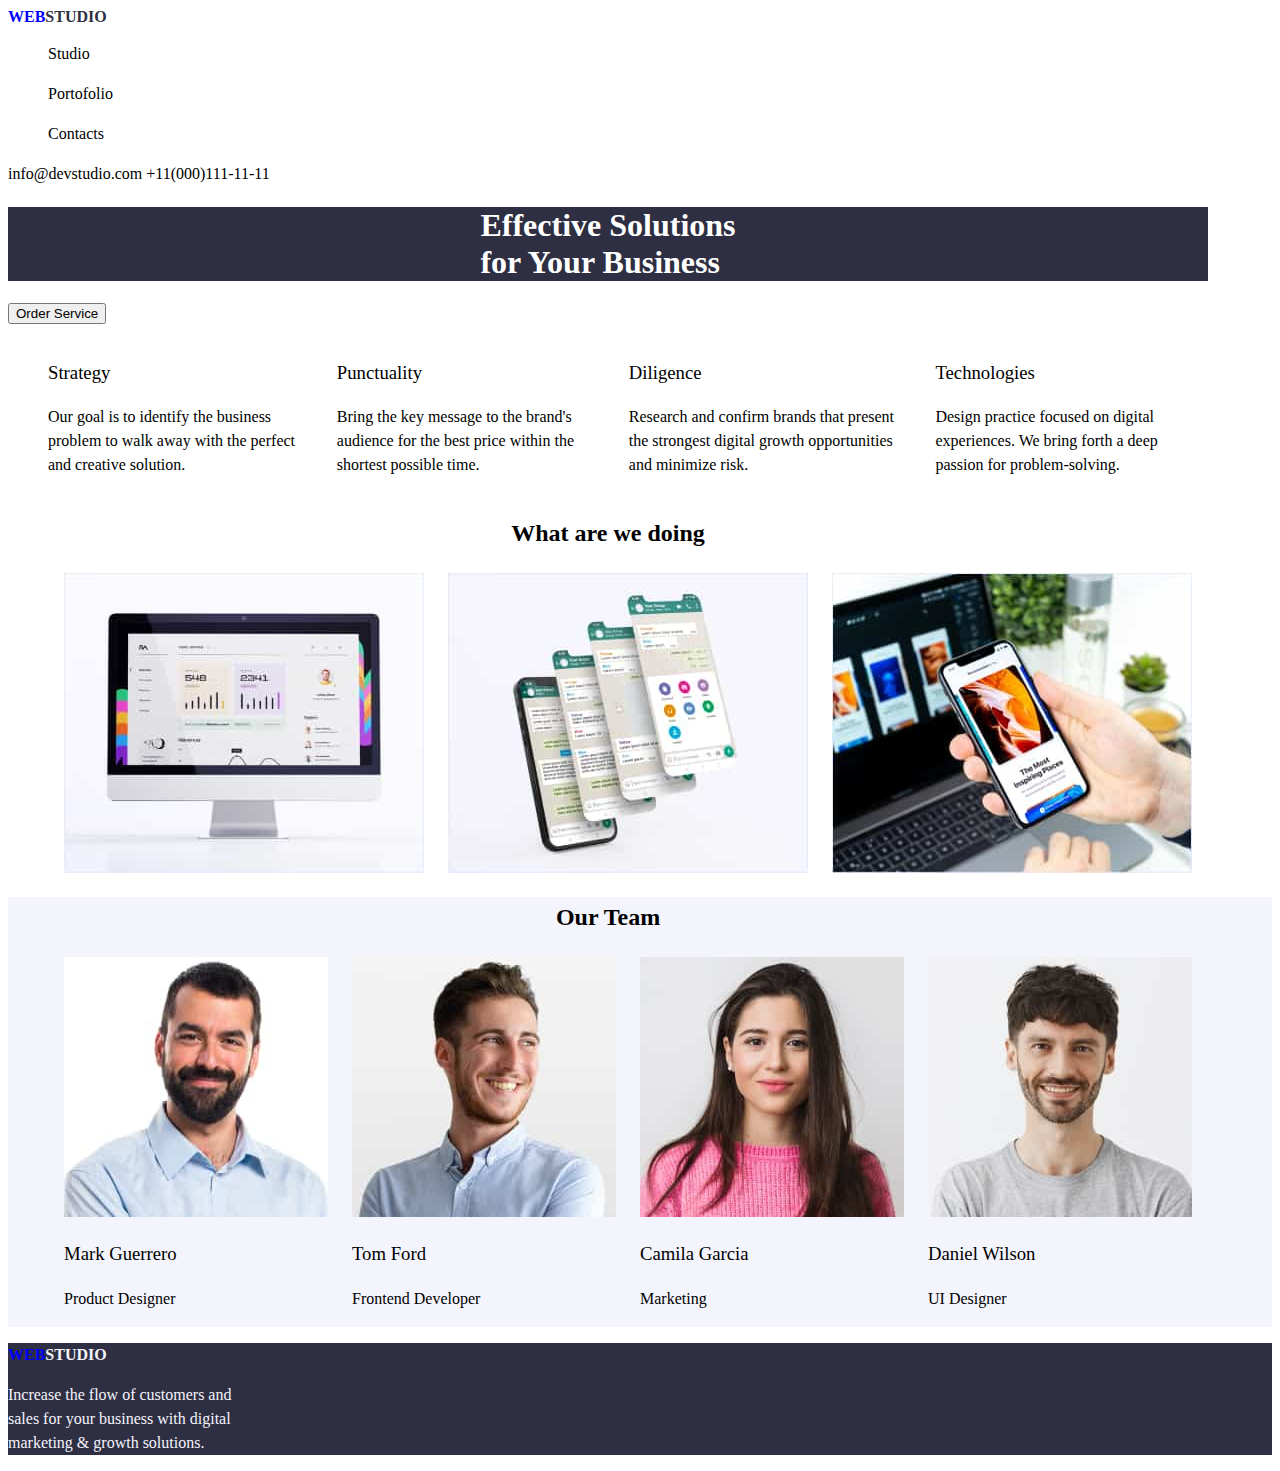
==== index.html @ a0ab41b9 "update 2" ====
<!DOCTYPE html>
<html lang="en">
  <head>
    <meta charset="UTF-8" />
    <meta name="viewport" content="width=device-width, initial-scale=1.0" />
    <title>WEBSTUDIO</title>
    <link rel="preconnect" href="https://fonts.googleapis.com" />
    <link rel="preconnect" href="https://fonts.gstatic.com" crossorigin />
    <link
      href="https://fonts.googleapis.com/css2?family=Raleway:ital,wght@0,700;1,700&family=Roboto:wght@400;500;700;900&display=swap"
      rel="stylesheet"
    />
    <link rel="stylesheet" href="style.css" />
  </head>
  <body class="website">
    <header>
      <!-- Logo -->
      <a href="index.html" class="logo">STUDIO</a>
      <!-- Sectiunea Navigatie -->
      <nav class="pages">
        <ul>
          <li><a href="index.html">Studio</a></li>
        </ul>
        <ul>
          <li><a href="Portofoliu.html">Portofolio</a></li>
        </ul>
        <ul>
          <li><a>Contacts</a></li>
        </ul>
      </nav>
      <!-- Email and Phone -->
      <div class="link-logo">
      <a href="mailto:info@devstudio.com">info@devstudio.com</a>
      <a href="tel:+11 (000) 111-11-11">+11(000)111-11-11</a>
      </header></div>
    </header>
    <!-- Section Hero -->
    <main>
      <section class="hero-heder">
        <div class="container">
        <h1 class="main-heder">Effective Solutions <br>for Your Business</br></h1>
        <button class="button-order">Order Service</button>
      </div>
      </section>
      <!-- Section Subtitles -->
      <section>
        <div class="container">
        <ul class="about">
          <li>
            <h3>Strategy</h3>
            <p>
              Our goal is to identify the business problem to walk away with the
              perfect and creative solution.
            </p>
          </li>
          <li>
            <h3>Punctuality</h3>
            <p>
              Bring the key message to the brand's audience for the best price
              within the shortest possible time.
            </p>
          </li>
          <li>
            <h3>Diligence</h3>
            <p>
              Research and confirm brands that present the strongest digital
              growth opportunities and minimize risk.
            </p>
          </li>
          <li>
            <h3>Technologies</h3>
            <p>
              Design practice focused on digital experiences. We bring forth a
              deep passion for problem-solving.
            </p>
          </li>
        </ul>
        </div>
      </section>
      <!-- Section "What are we doing" -->
      <section>
        <div class="container">
        <h2 class="sub-heder">What are we doing</h2>
        <ul class="section-img">
          <li>
            <img
              src="./images/monitor.jpg"
              alt="monitor"
              width="360"
              height="300"
            />
          </li>
          <li>
            <img
              src="./images/telefoane.jpg"
              alt="telefoane"
              width="360"
              height="300"
            />
          </li>
          <li>
            <img
              src="./images/telefon.jpg"
              alt="telefon"
              width="360"
              height="300"
            />
          </li>
        </ul>
      </div>
      </section>
      <!-- Section Our Team -->
      <section class="team-background">
        <div class="container">
        <h2 class="team">Our Team</h2>
        <ul class="our-team">
          <li>
            <img src="./images/mark.jpg" alt="mark" width="264" height="260" />
            <h3>Mark Guerrero</h3>
            <p>Product Designer</p>
          </li>
          <li>
            <img src="./images/tom.jpg" alt="tom" width="264" height="260" />
            <h3>Tom Ford</h3>
            <p>Frontend Developer</p>
          </li>
          <li>
            <img
              src="./images/camila.jpg"
              alt="camelia"
              width="264"
              height="260"
            />
            <h3>Camila Garcia</h3>
            <p>Marketing</p>
          </li>
          <li>
            <img
              src="./images/daniel.jpg"
              alt="daniel"
              width="264"
              height="260"
            />
            <h3>Daniel Wilson</h3>
            <p>UI Designer</p>
          </li>
        </ul>
      </section>
    </div>
    </main>
    <footer class="footer">
      <!-- Logo -->
      <a href="index.html" class="logo">STUDIO</a>
      <p>
        Increase the flow of customers and <br> sales for your business with digital <br>
        marketing & growth solutions.
      </p>
    </footer>
  </body>
</html>
---- style.css ----
.root{
  --link-color:color: #2E2F42;
  --global-font-family:"Roboto", sans-serif;
  --logo-font-family:"Raleway", sans-serif;
  --link-logo:color: #434455;
  --global-withe-text:color: #F4F4FD;
}

.website {
  font-family: var(--global-font-family);
}

.logo-footer::before{
  color: blue;
  font-family: var(--logo-font-family);
  font-weight: 800;
  size: 18px;
  text-decoration: none;
}
.footer .logo{
  color:#F4F4FD;
  text-decoration: none;
}
.logo::before{
  content: "WEB";
  color: blue;
  font-family: var(--logo-font-family);
  font-weight: 800;
  size: 18px;
  text-decoration: none;
}
.logo{
  color: #2E2F42;
  text-decoration: none;
  font-family: var(--logo-font-family);
  font-weight: 800;
  size: 18px;
}

.link-logo a {
  color: var(--link-logo);
  text-decoration: none;
  size: 16px;
  line-height:1.5;
  
}
.pages a {
  color: var(--link-color);
  text-decoration: none;
  font-weight: 500;
  size: 16px;
  line-height:1.5;
  }

ul {
    list-style-type: none;
  }
.button-order:hover{
  background-color:#4D5AE5;
  color: #FFFFFF;
  cursor: pointer;
  
}

.button-order{
  display: flex;
  justify-content: center;
}
.main-heder{
  display: flex;
  justify-content: center;
  color: white;
  background-color: #2E2F42;
}





 /* .hero-heder{
  background-color:#2E2F42;
  font-family: var(--logo-font-family);
  font-weight: 700;
  color: #FFFFFF;
  background-color: 
  #2E2F42;
  line-height:60x;
 } */



.about li h3{
  font-weight: 500;
  size: 20px;
  color: var(--link-color);
  line-height:1.5;
}
.about li p{
  size: 16px;
  color: var(--link-color);
  line-height:1.5;
}
.sub-heder{
  font-weight: 700;
  size: 36px;
  color: var(--link-color);
  line-height:40px;
}
.team{
  font-weight: 700;
  size: 36px;
  color: var(--link-color);
  line-height:40px;
}
.our-team h3{
  font-weight: 500;
  size: 20px;
  color: var(--link-color);
  line-height:1.5;
}
.our-team p{
  size: 16px;
  color: var(--link-logo);
  line-height:1.5;
}
.footer{
background-color: #2E2F42;
color: #F4F4FD;
line-height:1.5;

}
.logo-studio{
  color: #FFFFFF;
  line-height:21px;
  
}
.buttons .all {
  font-weight: 500;
  color: #4D5AE5;
  background-color: #E7E9FC;
  width:69px;
  height:48px;
  padding:12px, 24px, 12px, 24px;
  cursor: pointer;
  border: none;
  border-radius: 4px;
  line-height:1.5;
}
.buttons .all:hover {
  background-color:#404BBF;
  color: #FFFFFF;
  }

  .buttons .web{
    color: #4D5AE5;
    background-color: #E7E9FC;
    width:116px;
    height:48px;
    padding:12px, 24px, 12px, 24px;
    cursor: pointer;
    border: 1px;
    border-radius: 4px;
    font-weight: 500;
    line-height:1.5;
  }
  .buttons .web:hover{
    background-color:#404BBF;
    color: #FFFFFF;
  }
  .buttons .app{
    color: #4D5AE5;
    background-color: #E7E9FC;
    width:78px;
    height:48px;
    padding:12px, 24px, 12px, 24px;
    cursor: pointer;
    border: 1px;
    border-radius: 4px;
    font-weight: 500;
    line-height:1.5;
  }
  .buttons .app:hover{
    background-color:#404BBF;
    color: #FFFFFF;
  }
  .buttons .design{
    color: #4D5AE5;
    background-color: #E7E9FC;
    width:101px;
    height:48px;
    padding:12px, 24px, 12px, 24px;
    cursor: pointer;
    border: 1px;
    border-radius: 4px;
    font-weight: 500;
    line-height:1.5;
  }
  .buttons .design:hover{
    background-color:#404BBF;
    color: #FFFFFF;
  }
  .buttons .marketing{
    color: #4D5AE5;
    background-color: #E7E9FC;
    width:101px;
    height:48px;
    padding:12px, 24px, 12px, 24px;
    cursor: pointer;
    border: 1px;
    border-radius: 4px;
    font-weight: 500;
    line-height:1.5;
  }
  .buttons .marketing:hover{
    background-color:#404BBF;
    color: #FFFFFF;
  }
  .nav-menu{
    display: flex;
  }
  .page-menu{
    display: flex;
  }
.container{
  width: 1200px;
}
.about {
  display: flex;
	justify-content: center;
  gap: 24px;

 }
 .section-img{
  display: flex;
  justify-content: center;
  gap: 24px;
 }
 .sub-heder{
  display: flex;
  justify-content: center;
 }
 .team{
  justify-content: center;
  display: flex;
 }
 .our-team{
  justify-content: center;
  display: flex;
  gap: 24px;
 }
 .team-background{
  background-color: #F4F4FD;
 }
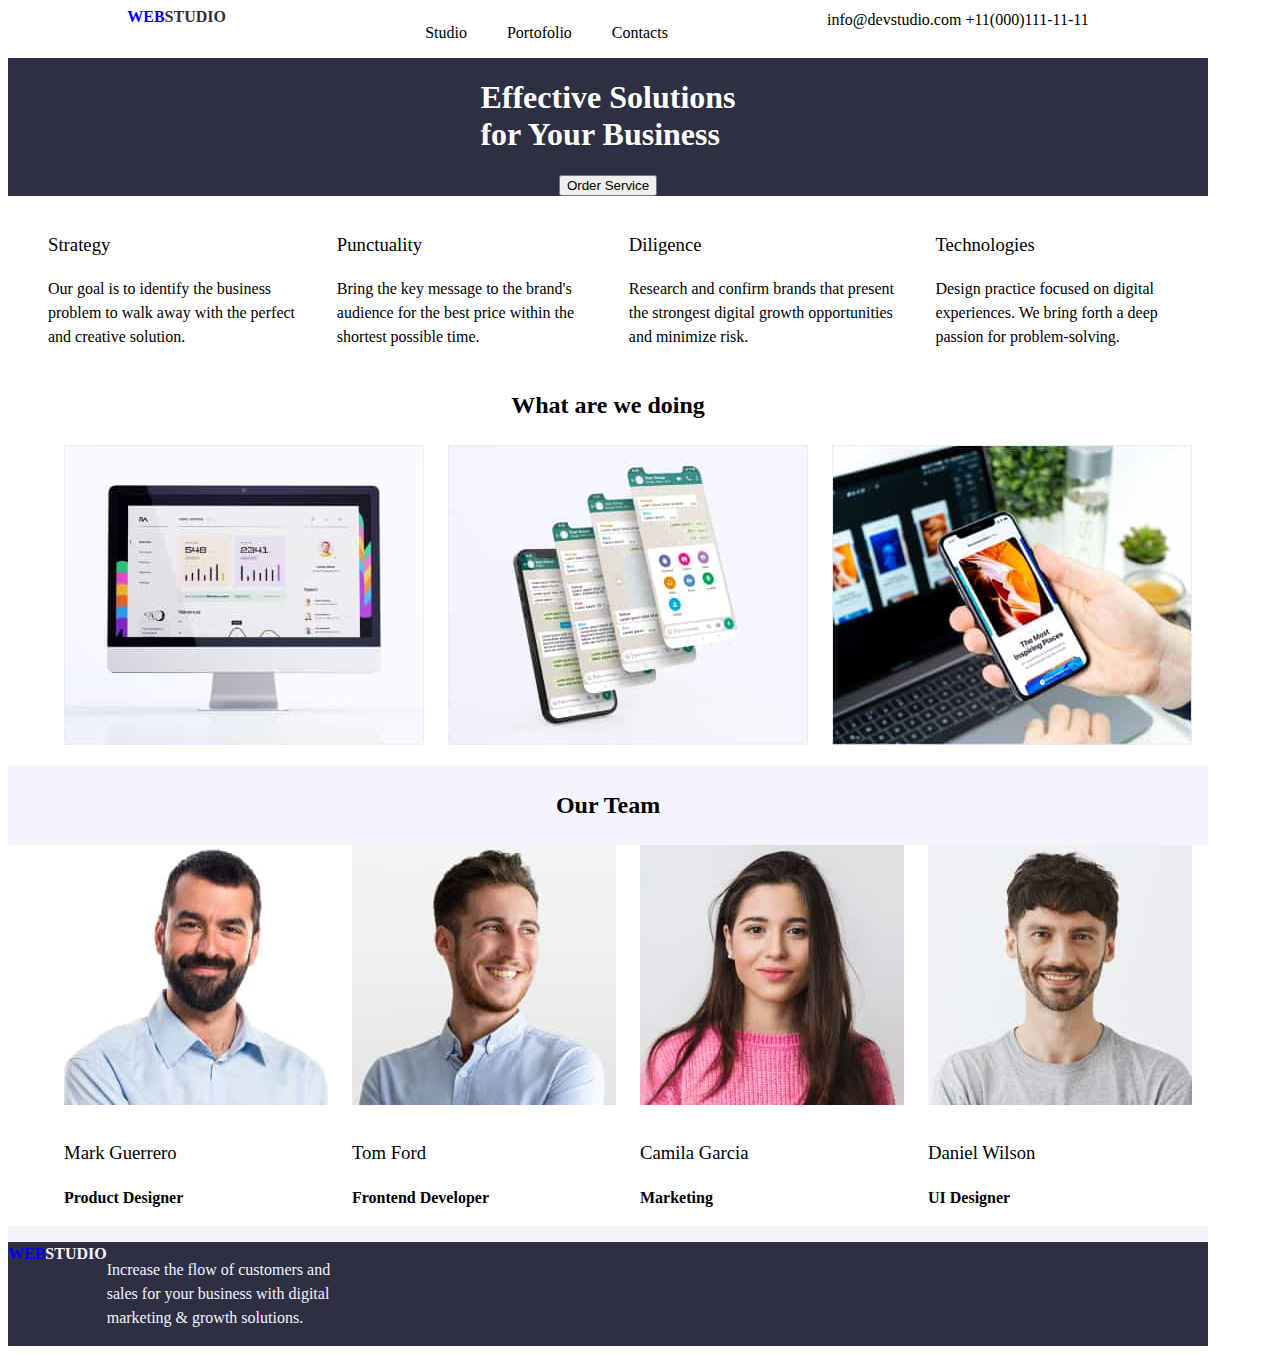
==== commit 834dbc05: "update 3" ====
--- a/index.html
+++ b/index.html
@@ -13,7 +13,7 @@
     <link rel="stylesheet" href="style.css" />
   </head>
   <body class="website">
-    <header>
+    <header class="nav-menu container">
       <!-- Logo -->
       <a href="index.html" class="logo">STUDIO</a>
       <!-- Sectiunea Navigatie -->
@@ -32,14 +32,16 @@
       <div class="link-logo">
       <a href="mailto:info@devstudio.com">info@devstudio.com</a>
       <a href="tel:+11 (000) 111-11-11">+11(000)111-11-11</a>
-      </header></div>
+      </div>
     </header>
     <!-- Section Hero -->
     <main>
-      <section class="hero-heder">
+      <section>
         <div class="container">
-        <h1 class="main-heder">Effective Solutions <br>for Your Business</br></h1>
-        <button class="button-order">Order Service</button>
+          <div class="hero">
+        <h1 class="h1-hero">Effective Solutions <br>for Your Business</br></h1>
+        <button type="button">Order Service</button>
+      </div>
       </div>
       </section>
       <!-- Section Subtitles -->
@@ -110,7 +112,7 @@
       </div>
       </section>
       <!-- Section Our Team -->
-      <section class="team-background">
+      <section class="container team">
         <div class="container">
         <h2 class="team">Our Team</h2>
         <ul class="our-team">
@@ -148,13 +150,15 @@
       </section>
     </div>
     </main>
+    <div class="container">
     <footer class="footer">
-      <!-- Logo -->
+          <!-- Logo -->
       <a href="index.html" class="logo">STUDIO</a>
       <p>
         Increase the flow of customers and <br> sales for your business with digital <br>
         marketing & growth solutions.
       </p>
+    </div>
     </footer>
   </body>
 </html>
--- a/style.css
+++ b/style.css
@@ -20,6 +20,7 @@
 .footer .logo{
   color:#F4F4FD;
   text-decoration: none;
+  
 }
 .logo::before{
   content: "WEB";
@@ -42,14 +43,15 @@
   text-decoration: none;
   size: 16px;
   line-height:1.5;
+  margin-block-start: 0;
+
   
 }
 .pages a {
   color: var(--link-color);
   text-decoration: none;
   font-weight: 500;
-  size: 16px;
-  line-height:1.5;
+  
   }
 
 ul {
@@ -59,33 +61,49 @@
   background-color:#4D5AE5;
   color: #FFFFFF;
   cursor: pointer;
-  
-}
-
-.button-order{
-  display: flex;
-  justify-content: center;
-}
-.main-heder{
-  display: flex;
-  justify-content: center;
-  color: white;
+}
+.hero{
+  display: flex;
+	flex-direction: column;
+	flex-wrap: nowrap;
+	justify-content: center;
+	align-items: center;
+	align-content: center;
+  color: #FFFFFF;
   background-color: #2E2F42;
-}
-
-
-
-
-
- /* .hero-heder{
-  background-color:#2E2F42;
-  font-family: var(--logo-font-family);
-  font-weight: 700;
-  color: #FFFFFF;
-  background-color: 
-  #2E2F42;
-  line-height:60x;
- } */
+  width: 1200px;
+}
+.nav-menu{
+  display: flex;
+  justify-content: space-evenly;
+  gap: 40px;
+  margin-block-start: 0;
+
+}
+.pages{
+  display: flex;
+  justify-content: space-evenly;
+  margin-block-start: 0;
+
+}
+
+
+
+
+
+
+
+
+
+
+
+
+
+
+
+
+
+
 
 
 
@@ -127,7 +145,8 @@
 background-color: #2E2F42;
 color: #F4F4FD;
 line-height:1.5;
-
+display: flex;
+justify-content: flex-start;
 }
 .logo-studio{
   color: #FFFFFF;
@@ -215,18 +234,12 @@
     background-color:#404BBF;
     color: #FFFFFF;
   }
-  .nav-menu{
-    display: flex;
-  }
-  .page-menu{
-    display: flex;
-  }
 .container{
   width: 1200px;
 }
 .about {
   display: flex;
-	justify-content: center;
+	justify-content: space-between;
   gap: 24px;
 
  }
@@ -247,7 +260,8 @@
   justify-content: center;
   display: flex;
   gap: 24px;
- }
- .team-background{
+  background-color: white;
+ }
+ .team{
   background-color: #F4F4FD;
- }+}
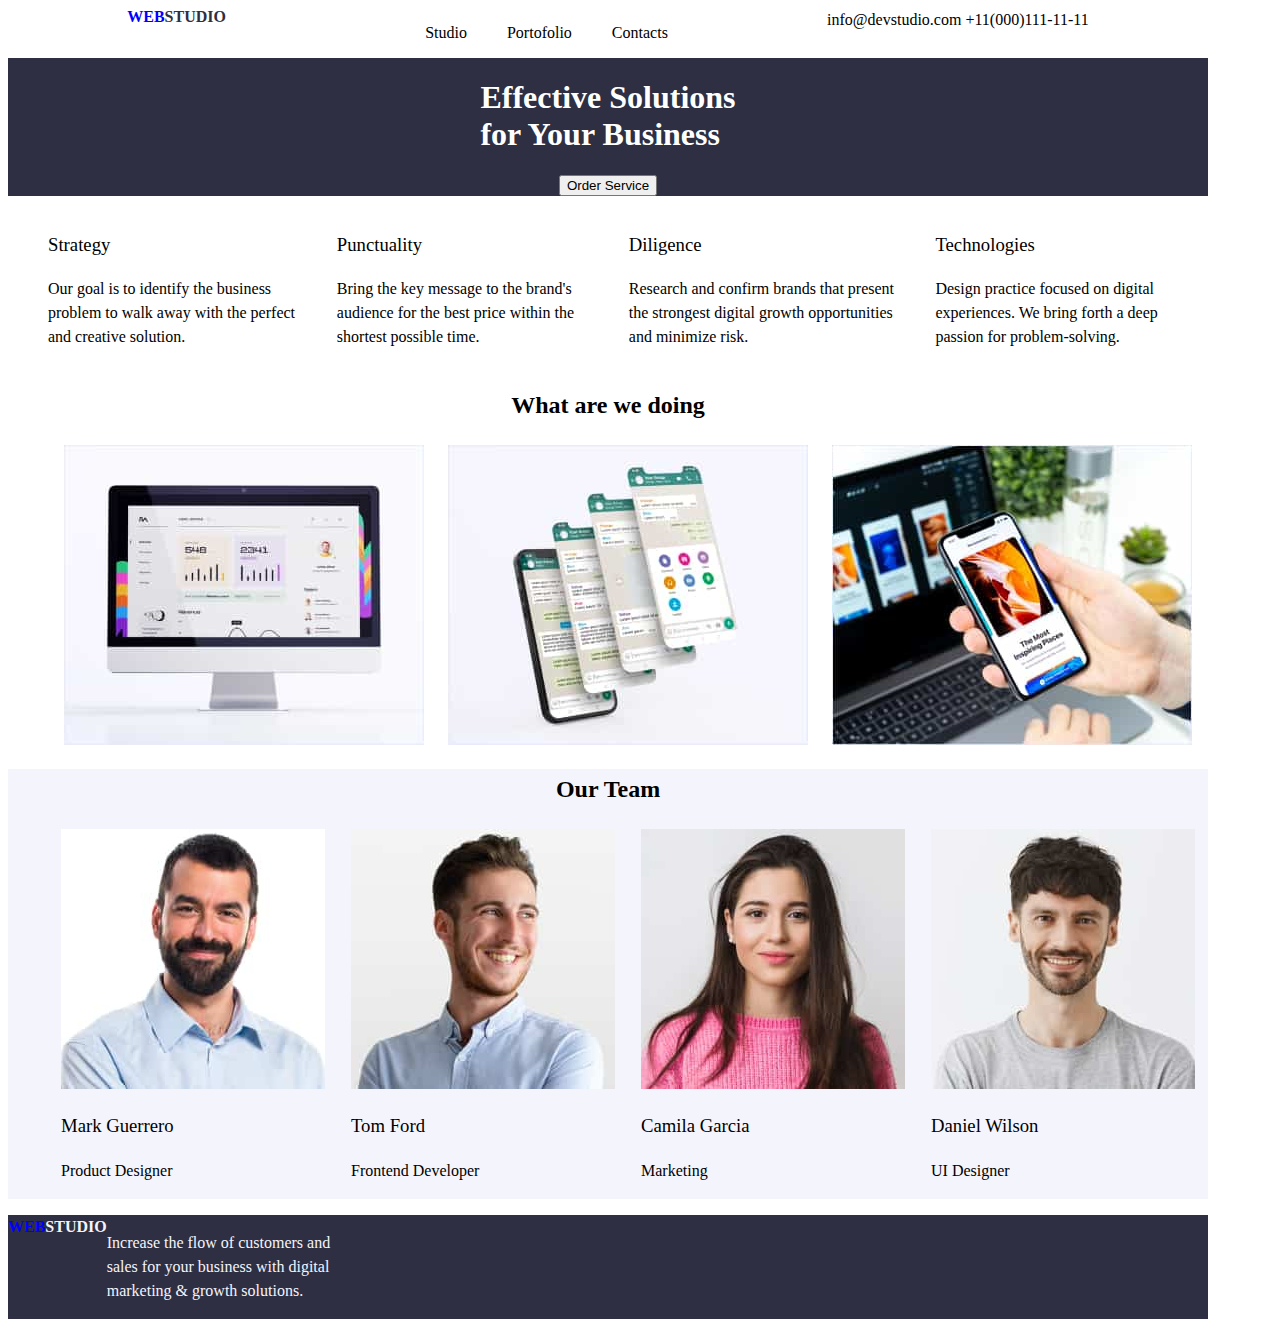
==== commit d32fa893: "update 4" ====
--- a/index.html
+++ b/index.html
@@ -112,7 +112,7 @@
       </div>
       </section>
       <!-- Section Our Team -->
-      <section class="container team">
+      <section class="team-section">
         <div class="container">
         <h2 class="team">Our Team</h2>
         <ul class="our-team">
--- a/style.css
+++ b/style.css
@@ -257,11 +257,16 @@
   display: flex;
  }
  .our-team{
-  justify-content: center;
-  display: flex;
-  gap: 24px;
-  background-color: white;
- }
- .team{
+  justify-content: space-around;
+  display: flex;
+ }
+ .team-section{
   background-color: #F4F4FD;
-}
+  gap: 32px;
+  padding: 0px, 0px, 32px, 0px;
+  top:1780px;
+  width: 1200px;
+ }
+.team-section h3 p{
+  background-color: #FFFFFF;
+}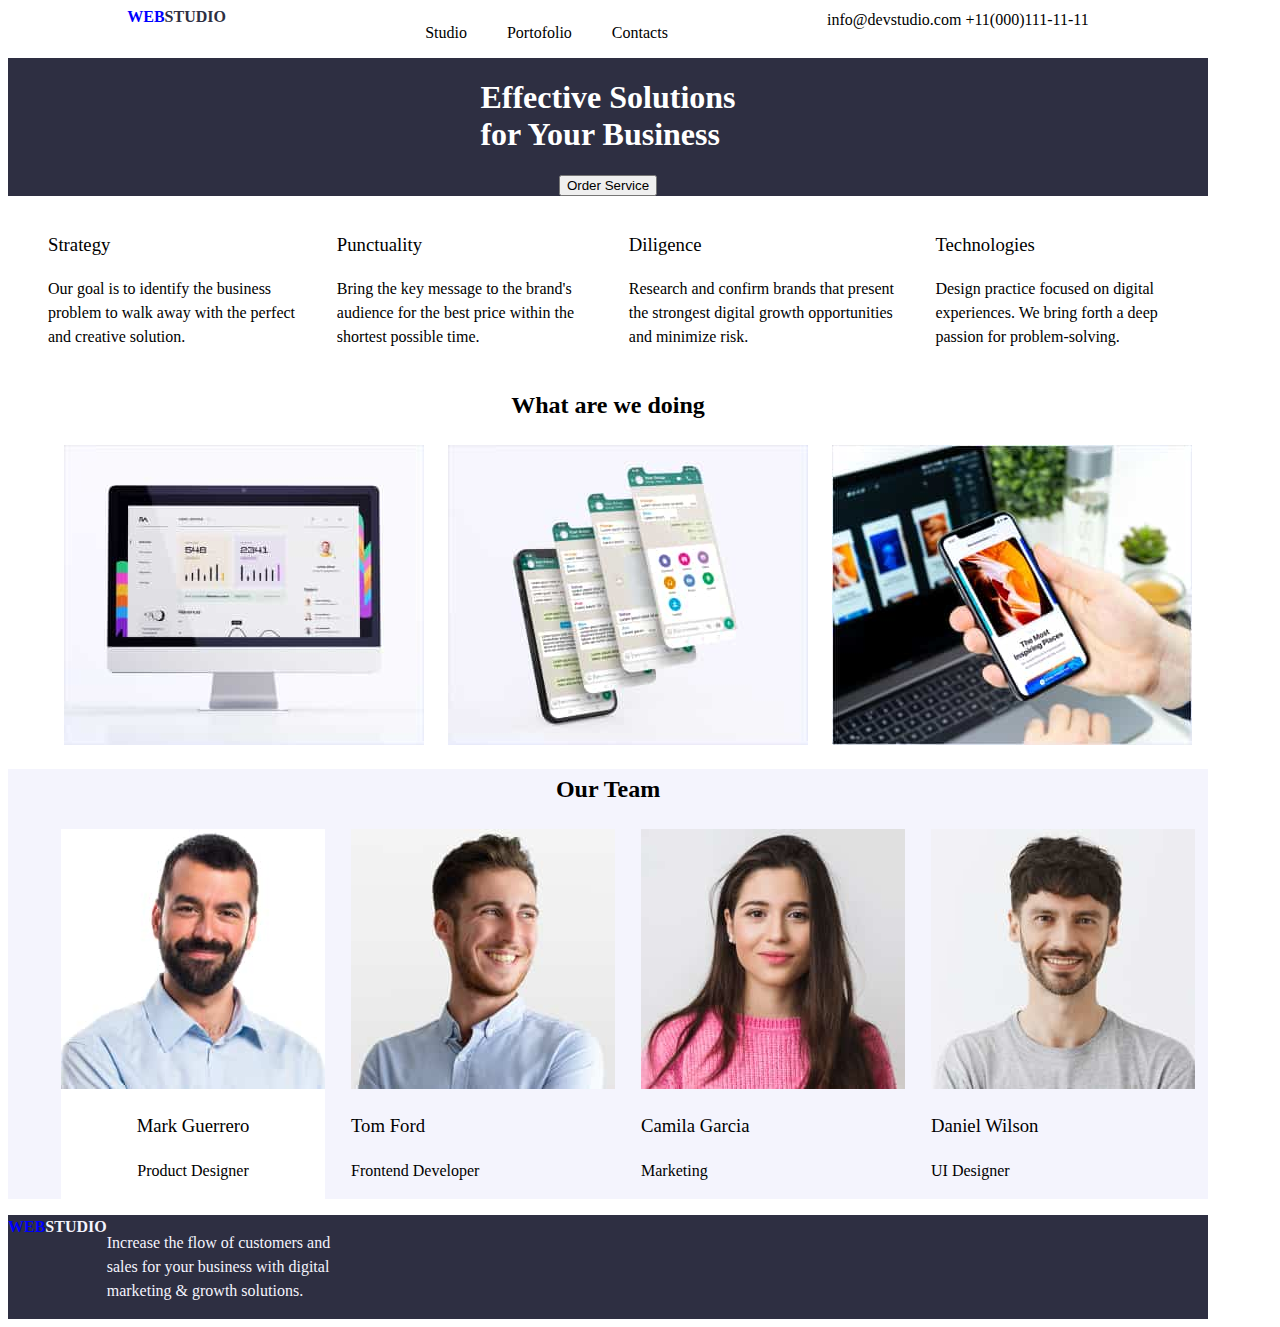
==== commit 828c3cd2: "update 5" ====
--- a/index.html
+++ b/index.html
@@ -116,7 +116,7 @@
         <div class="container">
         <h2 class="team">Our Team</h2>
         <ul class="our-team">
-          <li>
+          <li class="card1">
             <img src="./images/mark.jpg" alt="mark" width="264" height="260" />
             <h3>Mark Guerrero</h3>
             <p>Product Designer</p>
--- a/style.css
+++ b/style.css
@@ -135,6 +135,7 @@
   size: 20px;
   color: var(--link-color);
   line-height:1.5;
+
 }
 .our-team p{
   size: 16px;
@@ -269,4 +270,10 @@
  }
 .team-section h3 p{
   background-color: #FFFFFF;
+}
+.card1{
+  background-color: #FFFFFF;
+  justify-content: center;
+  text-align: center;
+
 }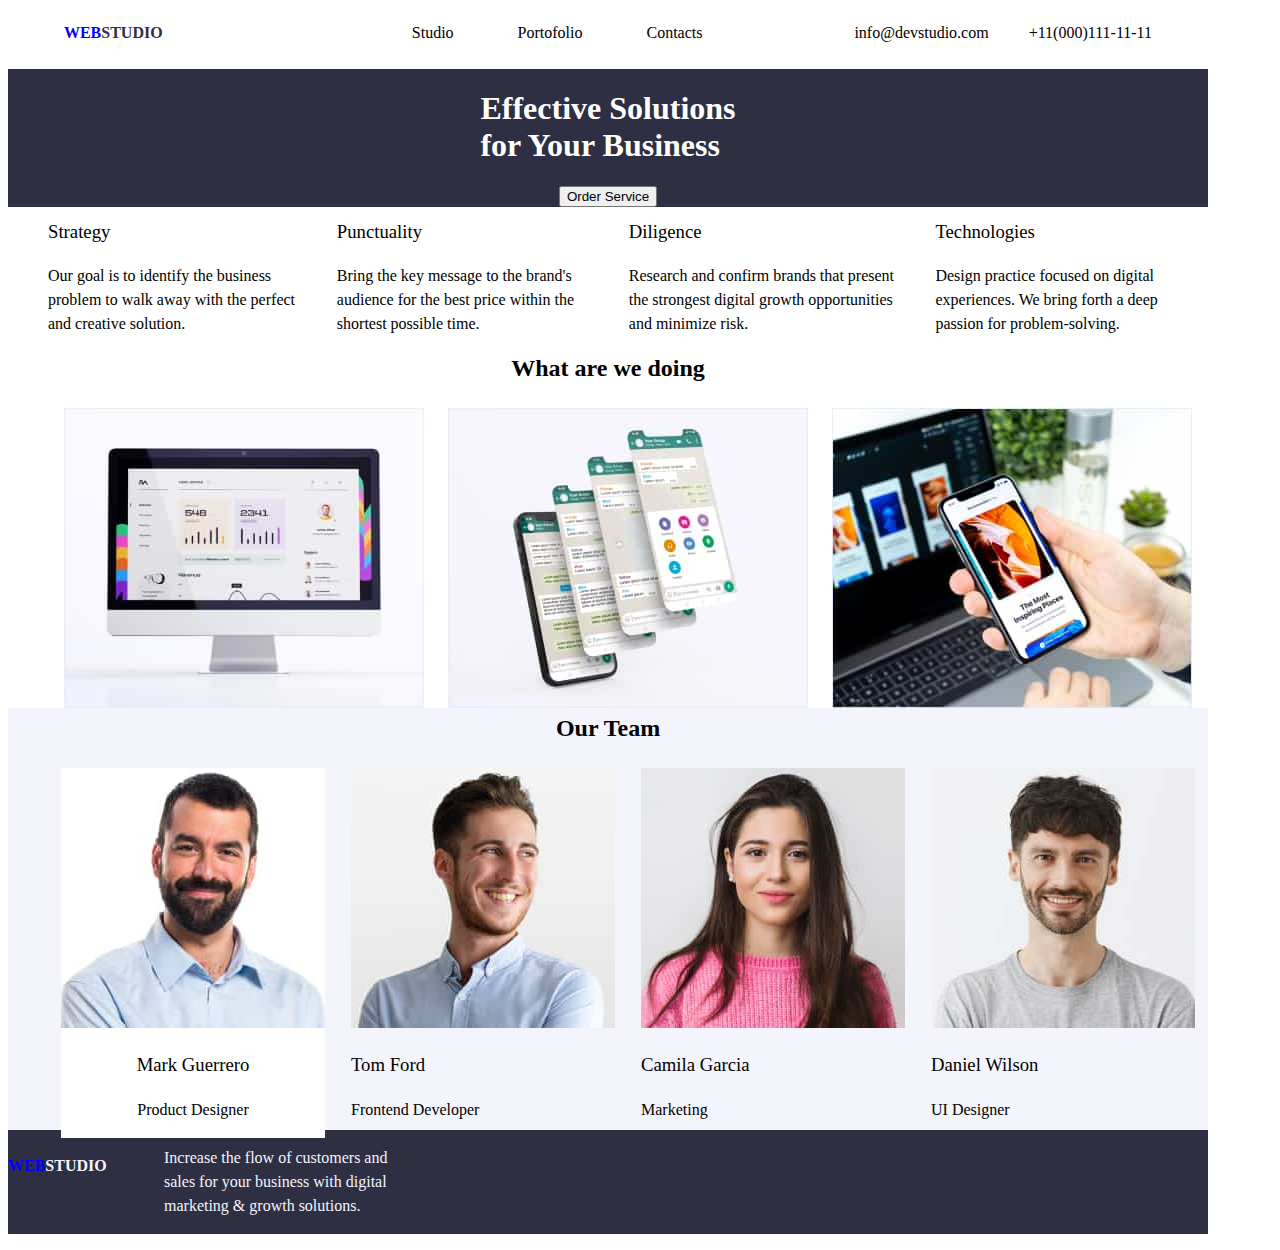
==== commit 3e99d6e4: "updates" ====
--- a/index.html
+++ b/index.html
@@ -13,7 +13,7 @@
     <link rel="stylesheet" href="style.css" />
   </head>
   <body class="website">
-    <header class="nav-menu container">
+    <header class="top-line container">
       <!-- Logo -->
       <a href="index.html" class="logo">STUDIO</a>
       <!-- Sectiunea Navigatie -->
@@ -32,17 +32,14 @@
       <div class="link-logo">
       <a href="mailto:info@devstudio.com">info@devstudio.com</a>
       <a href="tel:+11 (000) 111-11-11">+11(000)111-11-11</a>
-      </div>
+   
+  </div>
     </header>
     <!-- Section Hero -->
     <main>
-      <section>
-        <div class="container">
-          <div class="hero">
+      <section class="container hero">
         <h1 class="h1-hero">Effective Solutions <br>for Your Business</br></h1>
         <button type="button">Order Service</button>
-      </div>
-      </div>
       </section>
       <!-- Section Subtitles -->
       <section>
--- a/style.css
+++ b/style.css
@@ -36,6 +36,9 @@
   font-family: var(--logo-font-family);
   font-weight: 800;
   size: 18px;
+  width: 156px;
+  margin-top: 24px;
+  margin-bottom: 24px;
 }
 
 .link-logo a {
@@ -43,15 +46,28 @@
   text-decoration: none;
   size: 16px;
   line-height:1.5;
-  margin-block-start: 0;
-
+  justify-content: space-around;
+  margin-top: 24px;
+  margin-bottom: 24px;
+}
+
+  .link-logo{
+    display: flex;
+    gap: 40px;
+    margin-top: 24px;
+    margin-bottom: 24px;
+    margin-block-start: 0;
+
+  }
   
-}
 .pages a {
   color: var(--link-color);
   text-decoration: none;
   font-weight: 500;
-  
+  gap: 40px;
+  display: flex;
+  margin-top: 24px;
+  margin-bottom: 24px; 
   }
 
 ul {
@@ -73,20 +89,23 @@
   background-color: #2E2F42;
   width: 1200px;
 }
-.nav-menu{
-  display: flex;
-  justify-content: space-evenly;
+.top-line{
+  display: flex;
+  justify-content: space-around;
   gap: 40px;
   margin-block-start: 0;
+  
 
 }
 .pages{
   display: flex;
   justify-content: space-evenly;
   margin-block-start: 0;
-
-}
-
+  gap: 24px;
+
+}
+.top-line{
+align-items: baseline;}
 
 
 
@@ -237,6 +256,9 @@
   }
 .container{
   width: 1200px;
+  margin-top: -24px;
+  margin-bottom: -24px;
+
 }
 .about {
   display: flex;
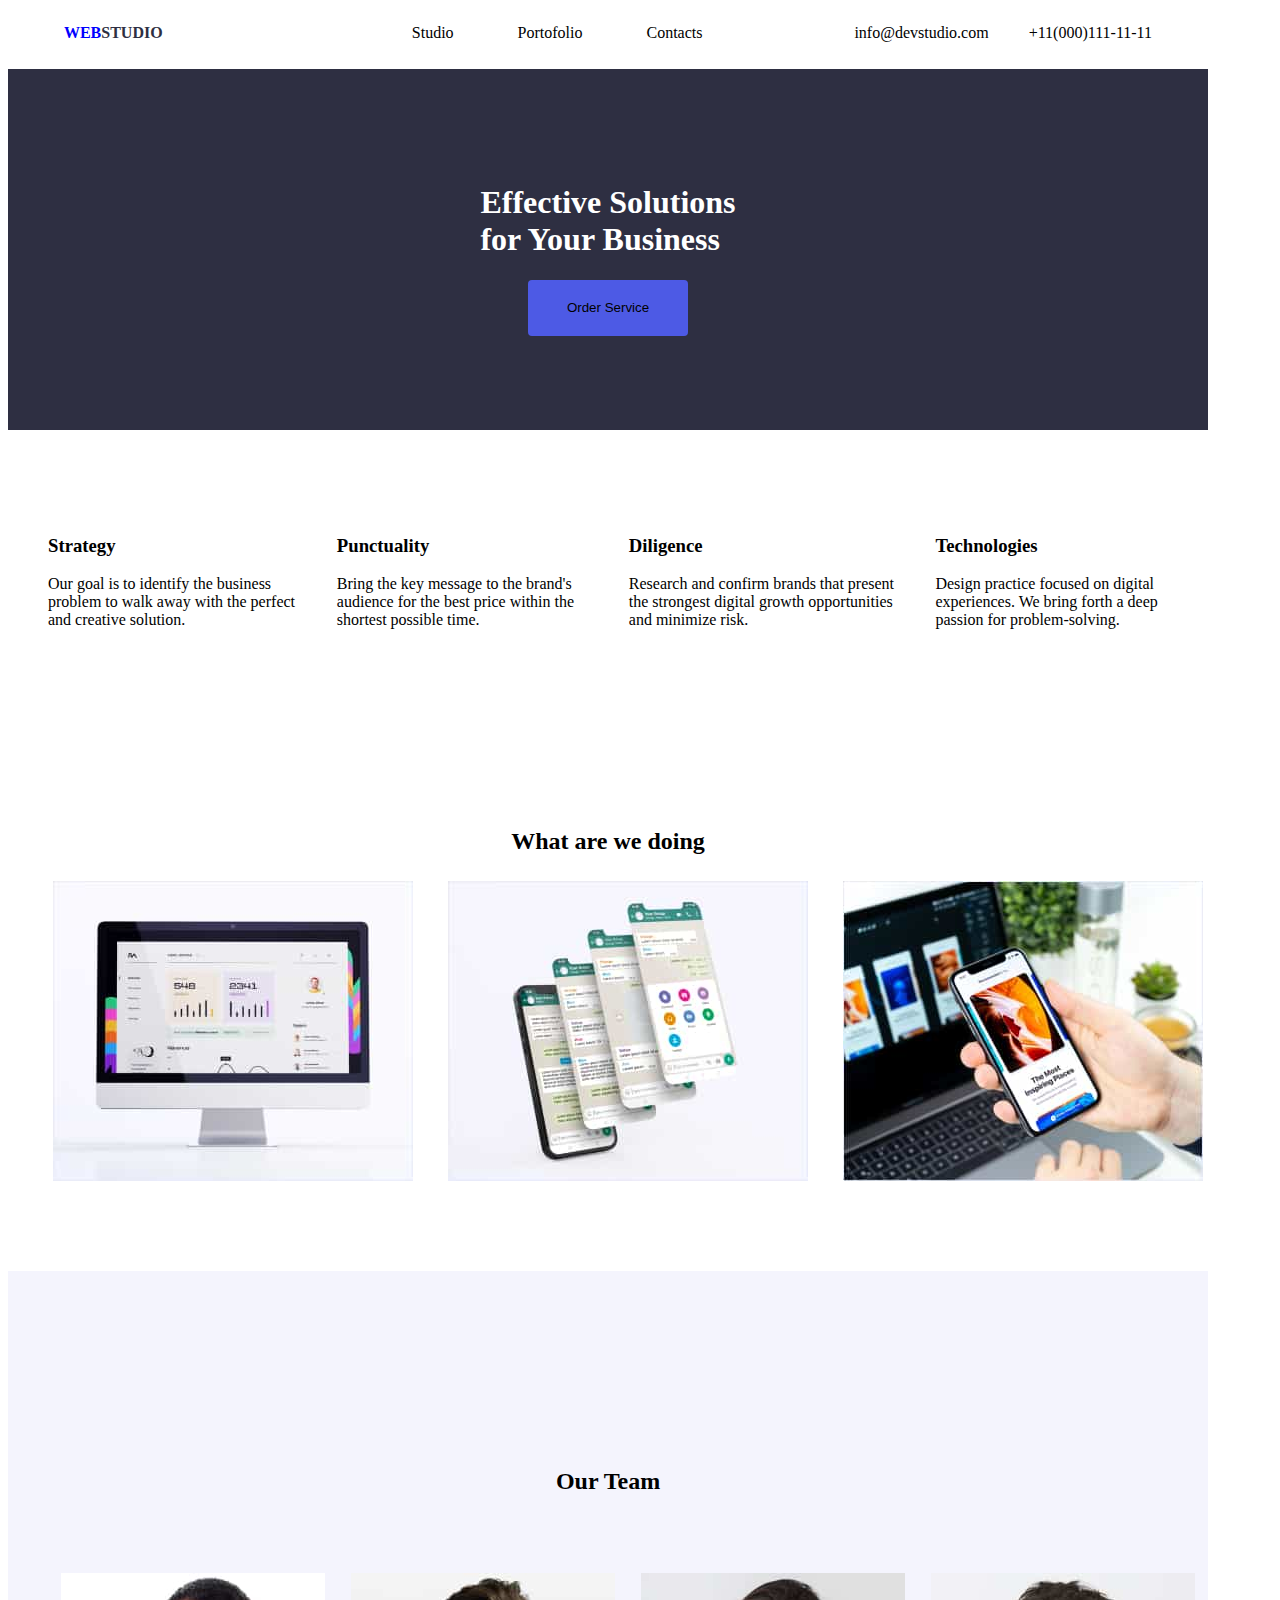
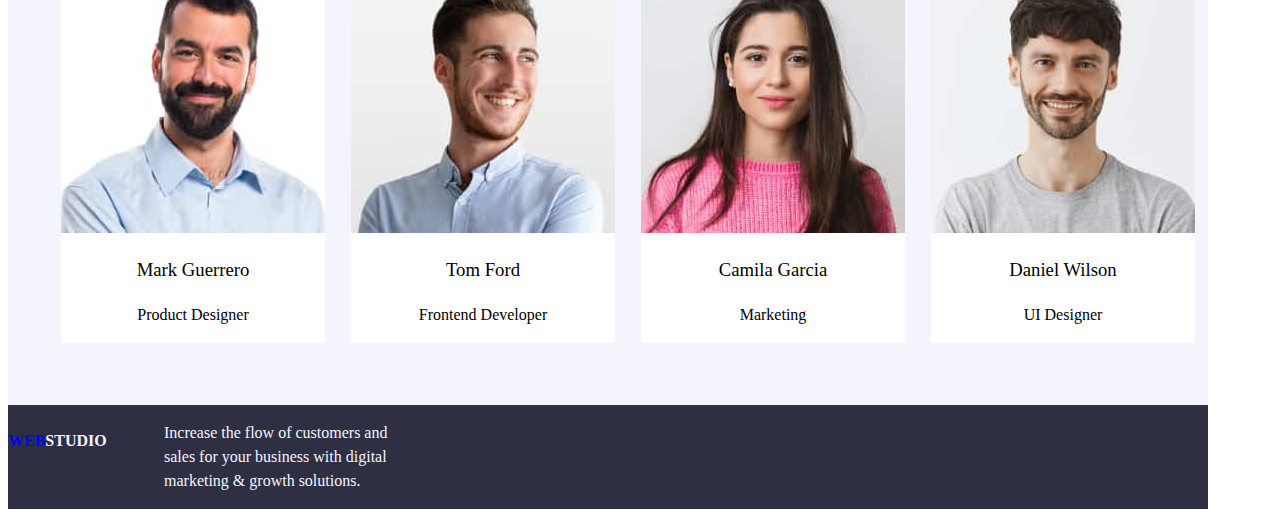
==== commit 8b90f17e: "update6" ====
--- a/index.html
+++ b/index.html
@@ -37,14 +37,14 @@
     </header>
     <!-- Section Hero -->
     <main>
-      <section class="container hero">
+      <section class="hero section container">
         <h1 class="h1-hero">Effective Solutions <br>for Your Business</br></h1>
-        <button type="button">Order Service</button>
+        <button class="button-order">Order Service</button>
+
       </section>
       <!-- Section Subtitles -->
-      <section>
-        <div class="container">
-        <ul class="about">
+      <section class="section container">
+        <ul class="about-list">
           <li>
             <h3>Strategy</h3>
             <p>
@@ -74,10 +74,9 @@
             </p>
           </li>
         </ul>
-        </div>
       </section>
       <!-- Section "What are we doing" -->
-      <section>
+      <section class="section">
         <div class="container">
         <h2 class="sub-heder">What are we doing</h2>
         <ul class="section-img">
@@ -109,7 +108,7 @@
       </div>
       </section>
       <!-- Section Our Team -->
-      <section class="team-section">
+      <section class="team-section section">
         <div class="container">
         <h2 class="team">Our Team</h2>
         <ul class="our-team">
@@ -118,12 +117,12 @@
             <h3>Mark Guerrero</h3>
             <p>Product Designer</p>
           </li>
-          <li>
+          <li class="card1">
             <img src="./images/tom.jpg" alt="tom" width="264" height="260" />
             <h3>Tom Ford</h3>
             <p>Frontend Developer</p>
           </li>
-          <li>
+          <li class="card1">
             <img
               src="./images/camila.jpg"
               alt="camelia"
@@ -133,7 +132,7 @@
             <h3>Camila Garcia</h3>
             <p>Marketing</p>
           </li>
-          <li>
+          <li class="card1">
             <img
               src="./images/daniel.jpg"
               alt="daniel"
--- a/style.css
+++ b/style.css
@@ -73,21 +73,17 @@
 ul {
     list-style-type: none;
   }
-.button-order:hover{
-  background-color:#4D5AE5;
-  color: #FFFFFF;
-  cursor: pointer;
-}
+
 .hero{
   display: flex;
 	flex-direction: column;
-	flex-wrap: nowrap;
+	flex-wrap: wrap;
 	justify-content: center;
 	align-items: center;
 	align-content: center;
   color: #FFFFFF;
   background-color: #2E2F42;
-  width: 1200px;
+  top: 72px;
 }
 .top-line{
   display: flex;
@@ -107,7 +103,28 @@
 .top-line{
 align-items: baseline;}
 
-
+.h1-hero{
+  display: flex;
+  justify-content: center;
+  align-items: center;
+}
+.button-order{
+padding: 16px, 32px, 16px, 32px;
+cursor: pointer;
+width: 160px;
+height: 56px;
+gap: 10px;
+border-radius: 4px 4px 4px;
+background-color:#4D5AE5;
+padding: 0;
+outline:none;
+border: none; 
+}
+.button-order:hover{
+  background-color:#4D5AE5;
+  color: #FFFFFF;
+  cursor: pointer;
+  border: none; }
 
 
 
@@ -260,25 +277,29 @@
   margin-bottom: -24px;
 
 }
-.about {
-  display: flex;
-	justify-content: space-between;
+.about-list {
+  display: flex;
+	justify-content: space-around;
   gap: 24px;
 
  }
  .section-img{
   display: flex;
+  justify-content: space-around;
+  gap: 24px;
+ }
+ .sub-heder{
+  display: flex;
   justify-content: center;
-  gap: 24px;
- }
- .sub-heder{
-  display: flex;
+ }
+ .team{
+  display: flex;
+  align-content: center;
+  flex-wrap: wrap;
   justify-content: center;
- }
- .team{
-  justify-content: center;
-  display: flex;
- }
+  margin-top: 120px;
+  margin-bottom: 72px;
+}
  .our-team{
   justify-content: space-around;
   display: flex;
@@ -297,5 +318,12 @@
   background-color: #FFFFFF;
   justify-content: center;
   text-align: center;
-
-}+  bottom: 120px;
+
+}
+.section {
+  padding-top: 94px;
+  padding-bottom: 94px;
+}
+
+
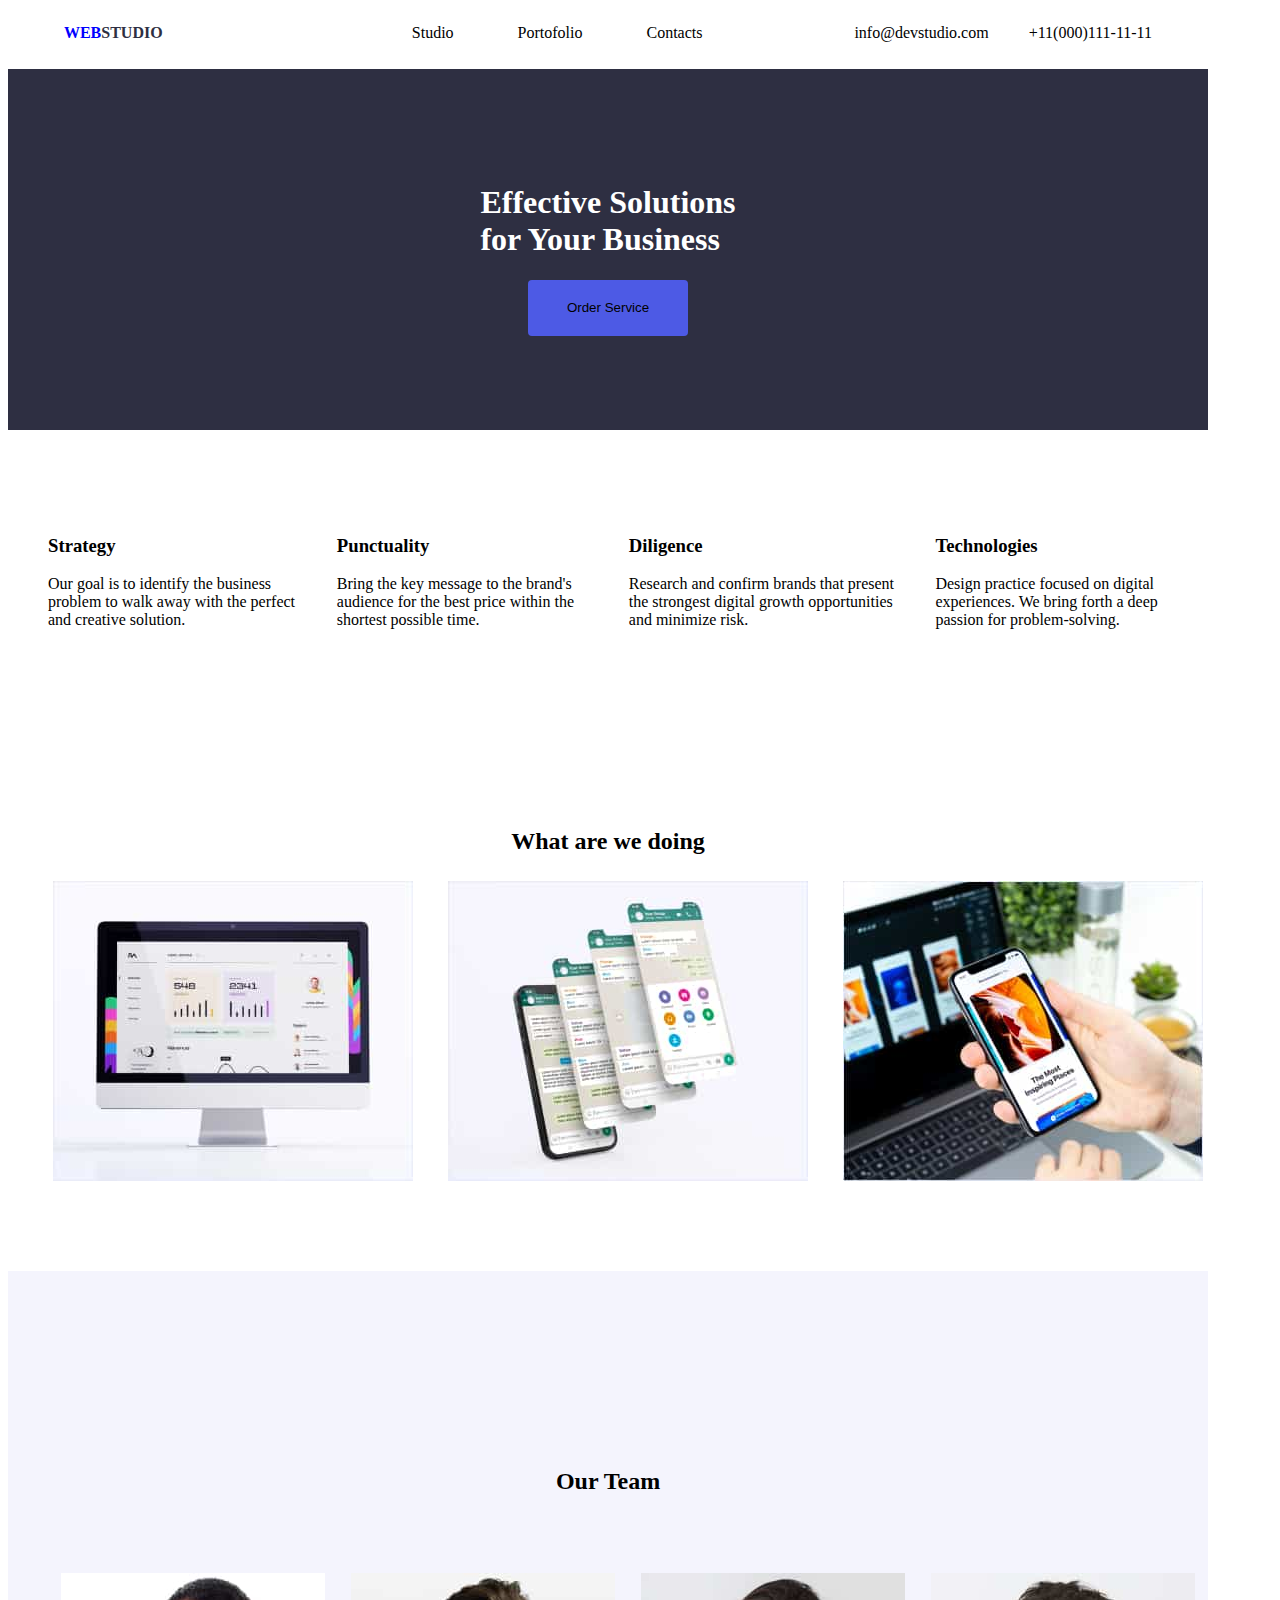
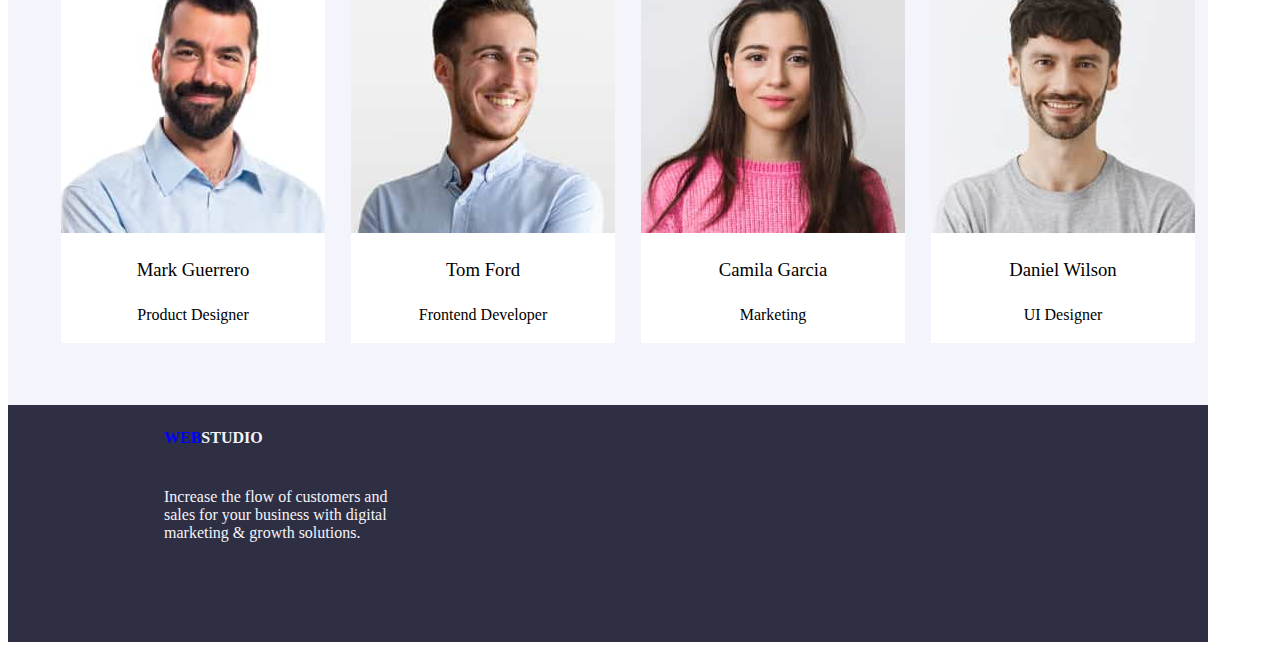
==== commit 89e04bca: "update 6" ====
--- a/index.html
+++ b/index.html
@@ -146,15 +146,17 @@
       </section>
     </div>
     </main>
-    <div class="container">
-    <footer class="footer">
+    <footer class="footer container">
+
           <!-- Logo -->
+          <div class="logo-footer">
       <a href="index.html" class="logo">STUDIO</a>
-      <p>
+      <p class="p-footer">
         Increase the flow of customers and <br> sales for your business with digital <br>
         marketing & growth solutions.
       </p>
-    </div>
+          </div>
+
     </footer>
   </body>
 </html>
--- a/style.css
+++ b/style.css
@@ -181,9 +181,8 @@
 .footer{
 background-color: #2E2F42;
 color: #F4F4FD;
-line-height:1.5;
-display: flex;
-justify-content: flex-start;
+margin-top: 100px;
+
 }
 .logo-studio{
   color: #FFFFFF;
@@ -325,5 +324,19 @@
   padding-top: 94px;
   padding-bottom: 94px;
 }
-
-
+.logo-footer{
+  display: flex;
+
+  flex-direction: column;
+
+  margin-left: 156px;
+
+}
+.p-footer{
+margin-bottom: 100px;
+    margin-top: 17.5px;
+}
+.logo-footer{
+    margin-bottom: 17.5px;
+}
+
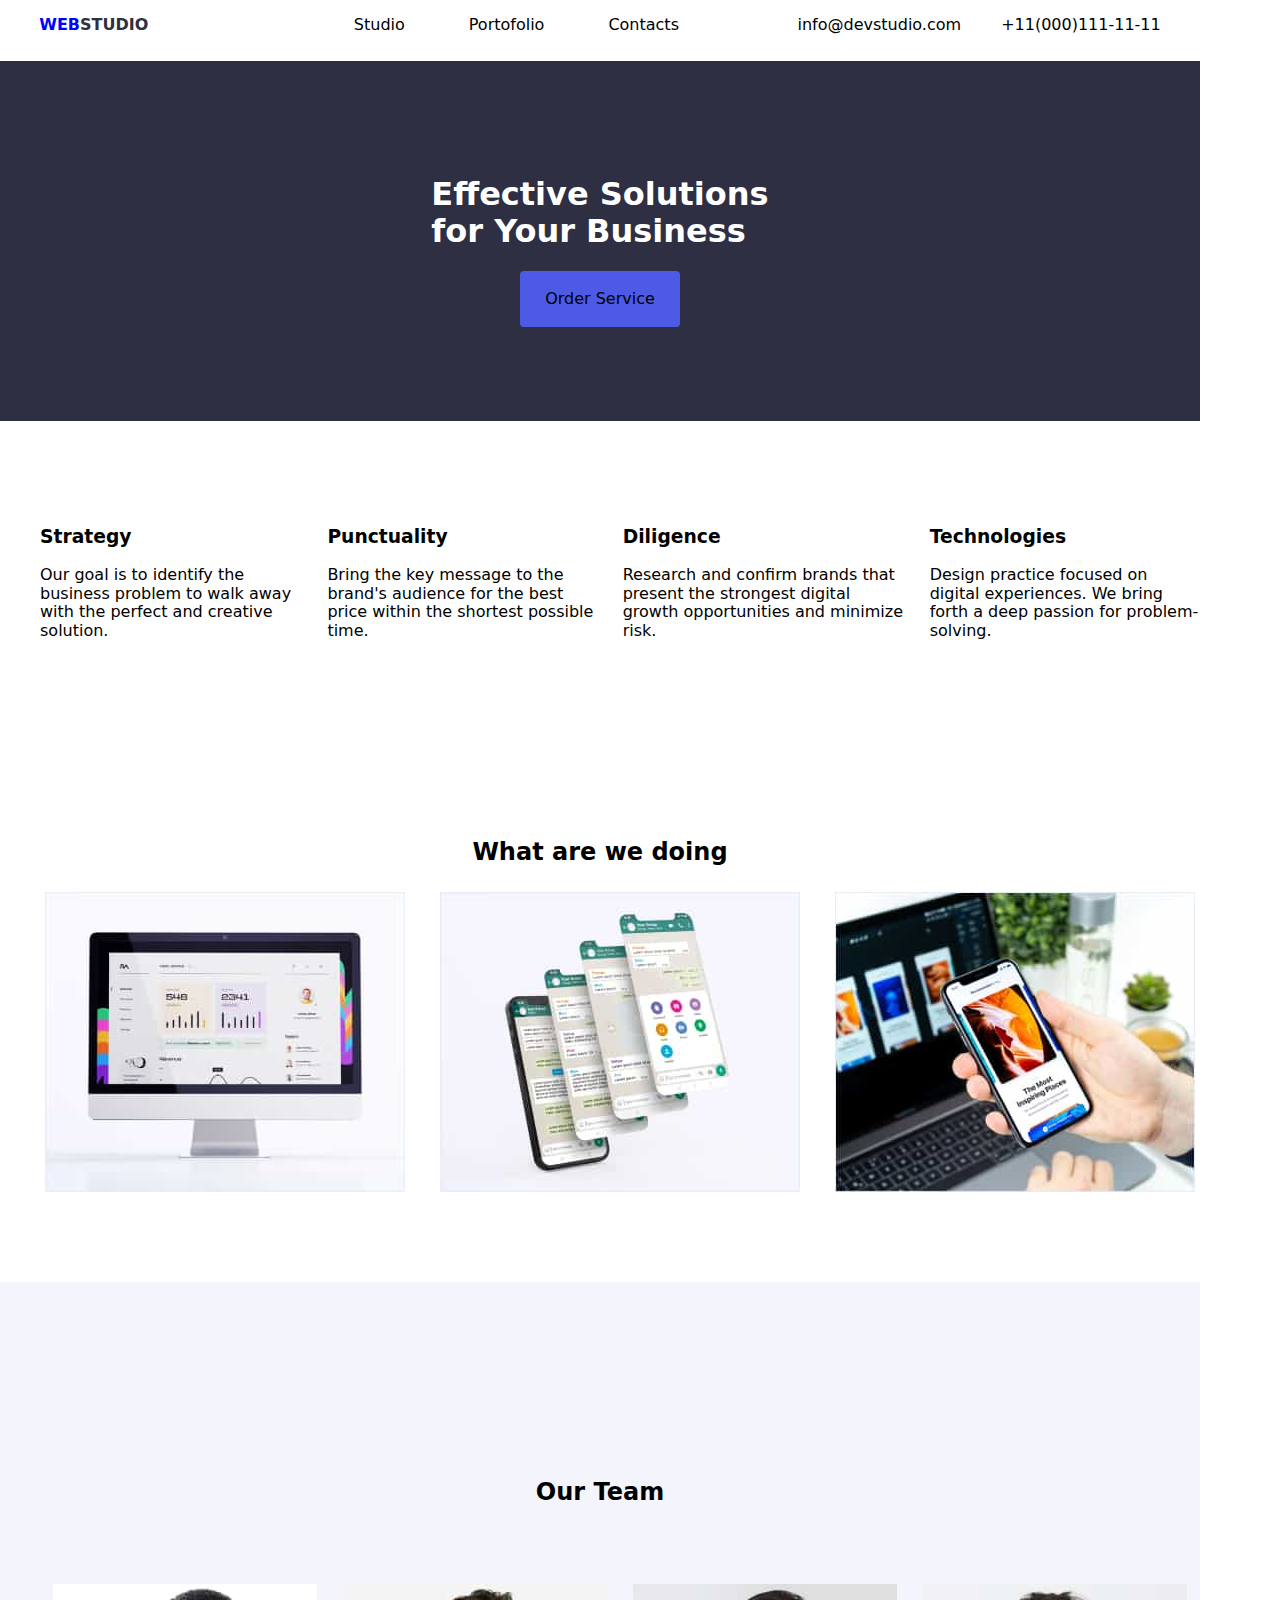
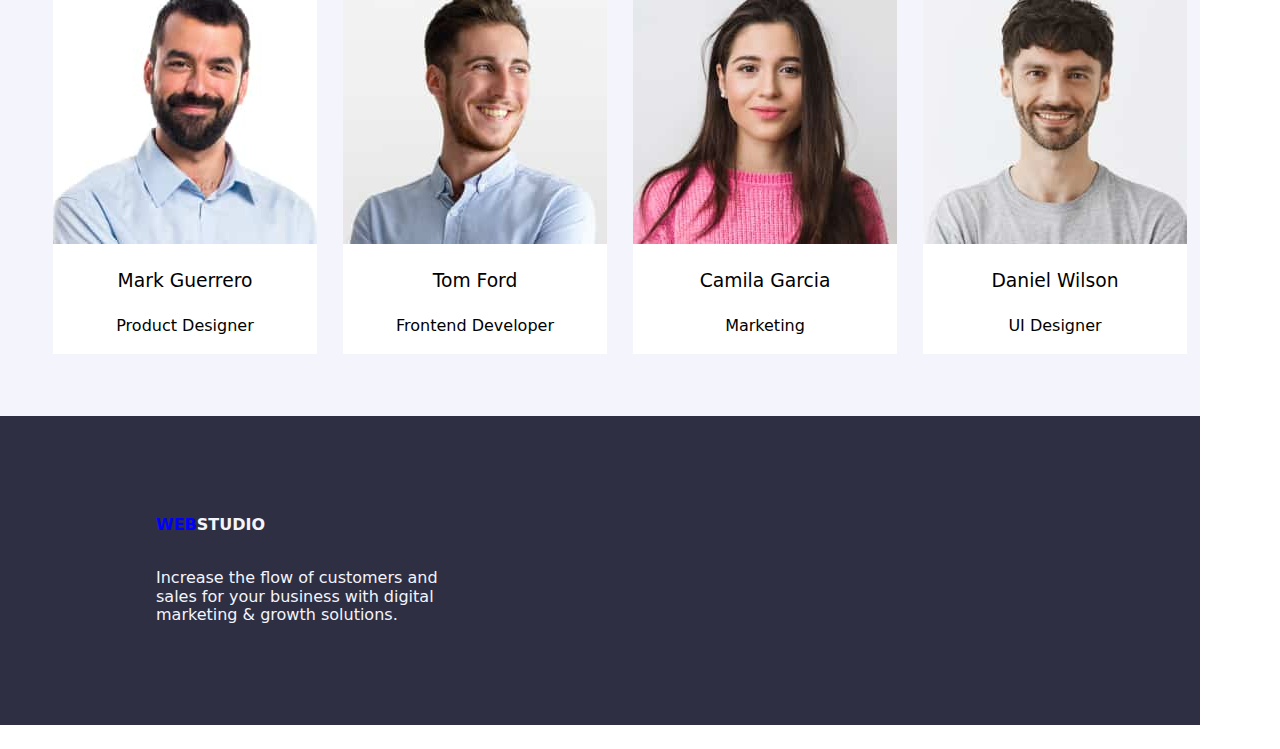
==== commit d9dd88e7: "update 8" ====
--- a/index.html
+++ b/index.html
@@ -11,6 +11,8 @@
       rel="stylesheet"
     />
     <link rel="stylesheet" href="style.css" />
+    <link rel="stylesheet" href="modern-normalize.css">
+
   </head>
   <body class="website">
     <header class="top-line container">
--- a/style.css
+++ b/style.css
@@ -181,13 +181,15 @@
 .footer{
 background-color: #2E2F42;
 color: #F4F4FD;
-margin-top: 100px;
-
 }
 .logo-studio{
   color: #FFFFFF;
   line-height:21px;
-  
+
+
+
+
+
 }
 .buttons .all {
   font-weight: 500;
@@ -336,7 +338,40 @@
 margin-bottom: 100px;
     margin-top: 17.5px;
 }
-.logo-footer{
+.logo-footer .logo{
+  margin-top: 100px;
     margin-bottom: 17.5px;
 }
 
+
+.active-buttons{
+  display: flex;
+    flex-direction: row;
+    flex-wrap: wrap;
+    margin-top: -60px;
+    justify-content: center;
+    align-items: center;
+    align-content: center;
+    gap: 12px;
+}
+.images-list{
+  display: flex;
+  flex-wrap: wrap;
+  justify-content: space-around;
+  border: #E7E9FC;
+  margin-top: -72px;
+  
+}
+.container .section{
+  padding-top: 94px;
+  padding-bottom: 0px;
+}
+.h3-images {
+  margin-left: 16px;
+  margin-top: 32px;
+  margin-bottom: 8px;
+}
+.p-images{
+  margin-left: 16px;
+  margin-bottom: 60px;
+}